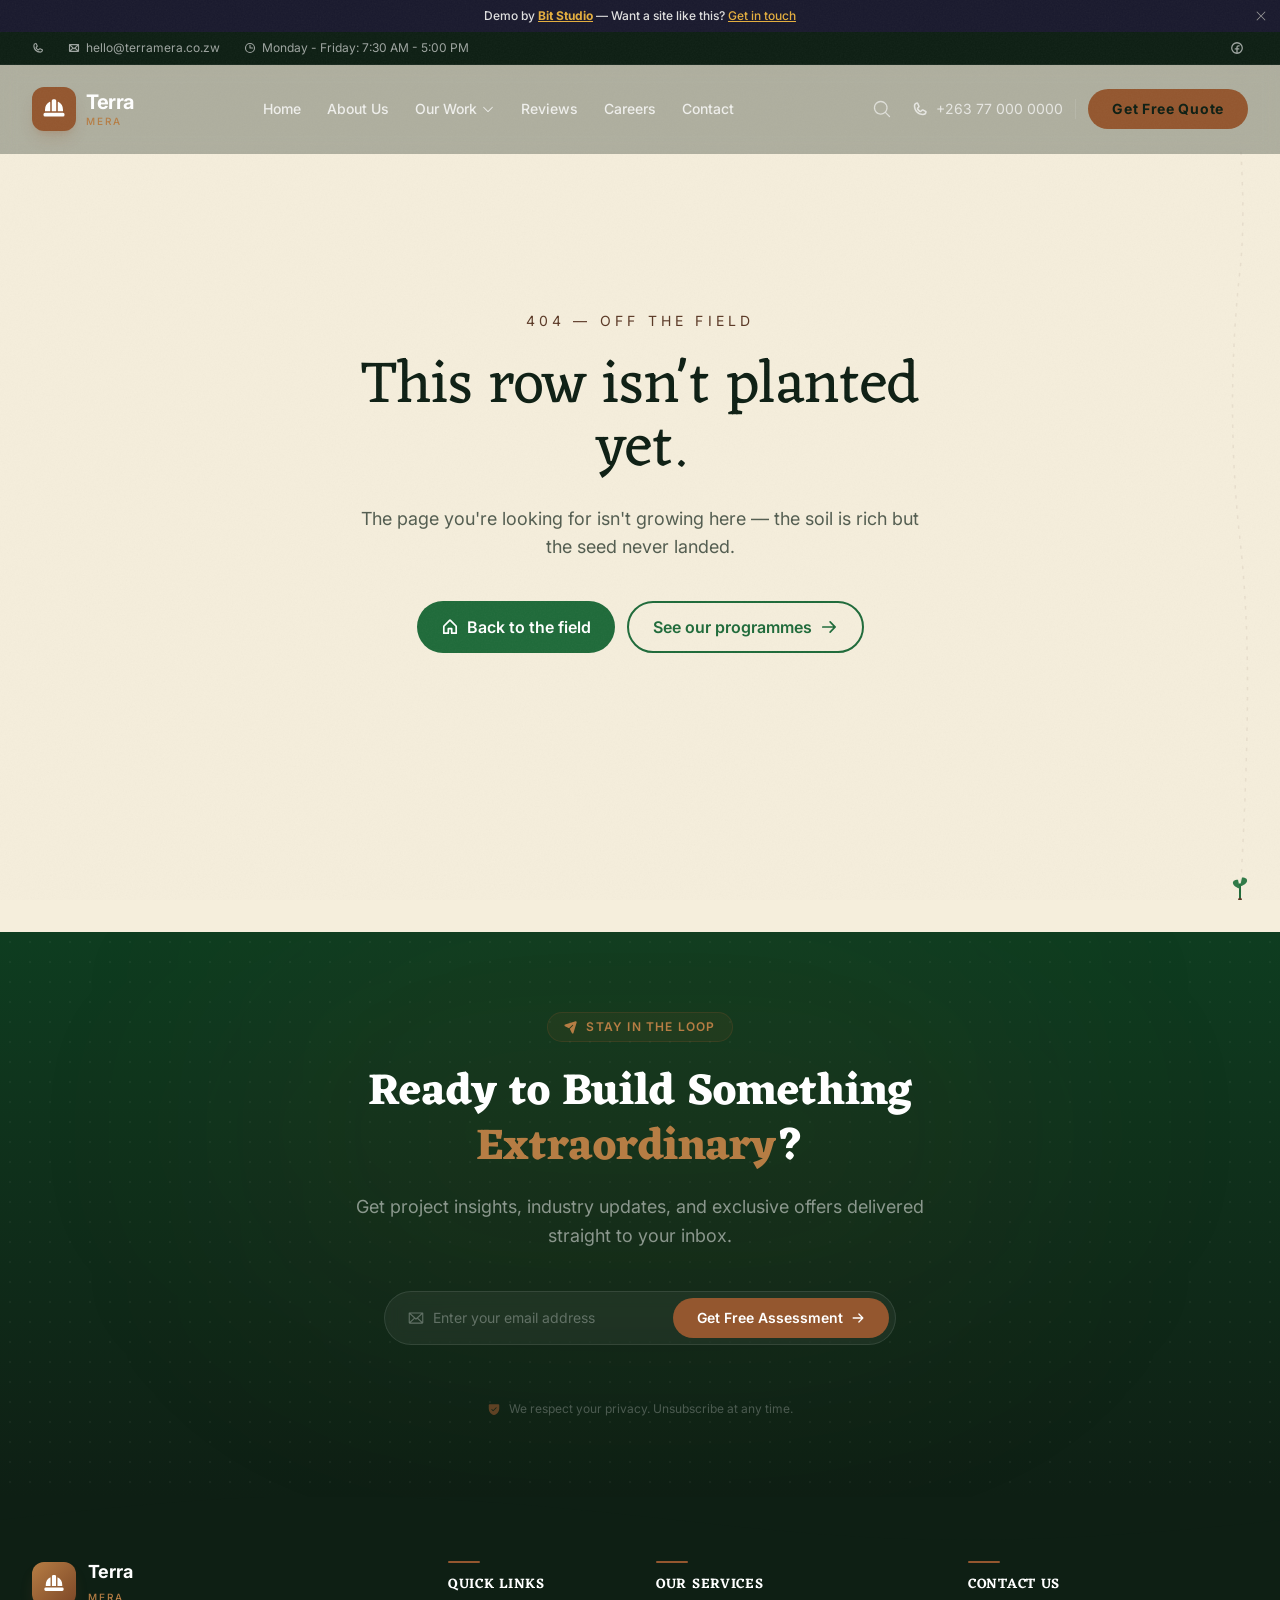
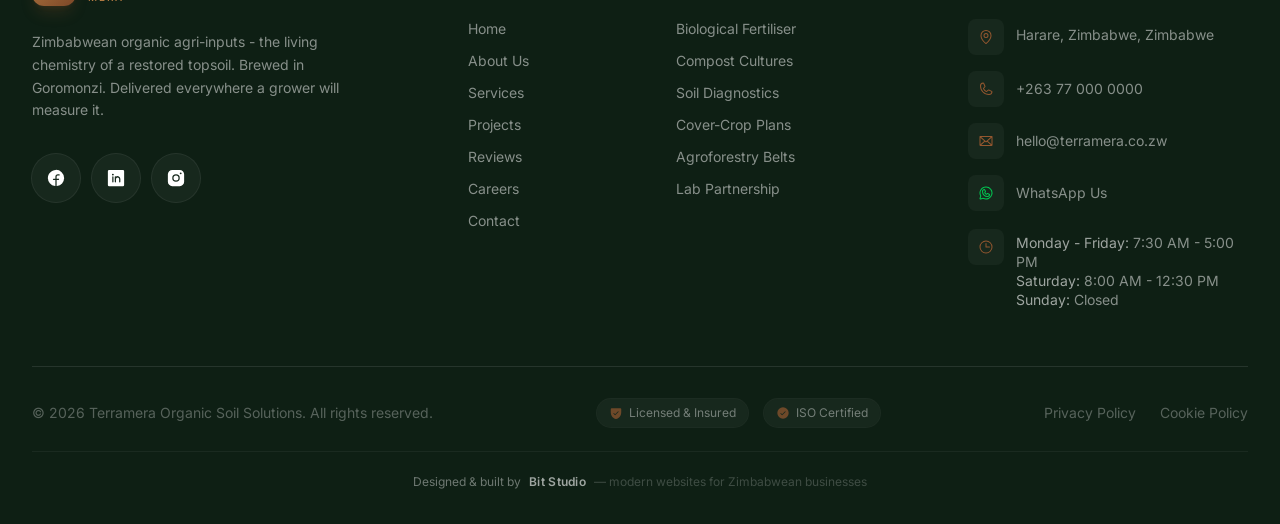
==== index.html @ 77922962 "Bit Studio deploy" ====
<!DOCTYPE html>
<html lang="en">
  <head>
    <meta charset="UTF-8" />
    <link rel="icon" type="image/svg+xml" href="/favicon.svg" />
    <meta name="viewport" content="width=device-width, initial-scale=1.0" />
    <meta name="theme-color" content="#1f6b3a" />
    <meta name="description" content="Terramera — Zimbabwean organic agri-inputs and soil-health specialists. Biological fertilisers, compost cultures and field-tested soil restoration programmes." />
    <meta name="keywords" content="organic fertiliser Zimbabwe, soil health Harare, compost tea, biological fertilizer, Zimbabwe agri inputs, soil restoration" />
    <meta property="og:title" content="Terramera — The soil before the seed." />
    <meta property="og:description" content="Organic agri-inputs and soil restoration programmes for Zimbabwean growers. Brewed in Goromonzi, delivered everywhere a grower will measure it." />
    <meta property="og:image" content="https://images.unsplash.com/photo-1500382017468-9049fed747ef?w=1200" />
    <meta property="og:type" content="website" />
    <meta name="twitter:card" content="summary_large_image" />
    <title>Terramera — The soil before the seed.</title>
    <link rel="preconnect" href="https://fonts.googleapis.com" />
    <link rel="preconnect" href="https://fonts.gstatic.com" crossorigin />
    <link href="https://fonts.googleapis.com/css2?family=Eczar:wght@400;500;600;700;800&family=Inter:wght@300;400;500;600;700;800&family=JetBrains+Mono:wght@400;500&display=swap" rel="stylesheet" />
    <script type="module" crossorigin src="/assets/index-DTd6dxFA.js"></script>
    <link rel="stylesheet" crossorigin href="/assets/index-k5PWh3HV.css">
  </head>
  <body>
    <div id="root"></div>
  </body>
</html>
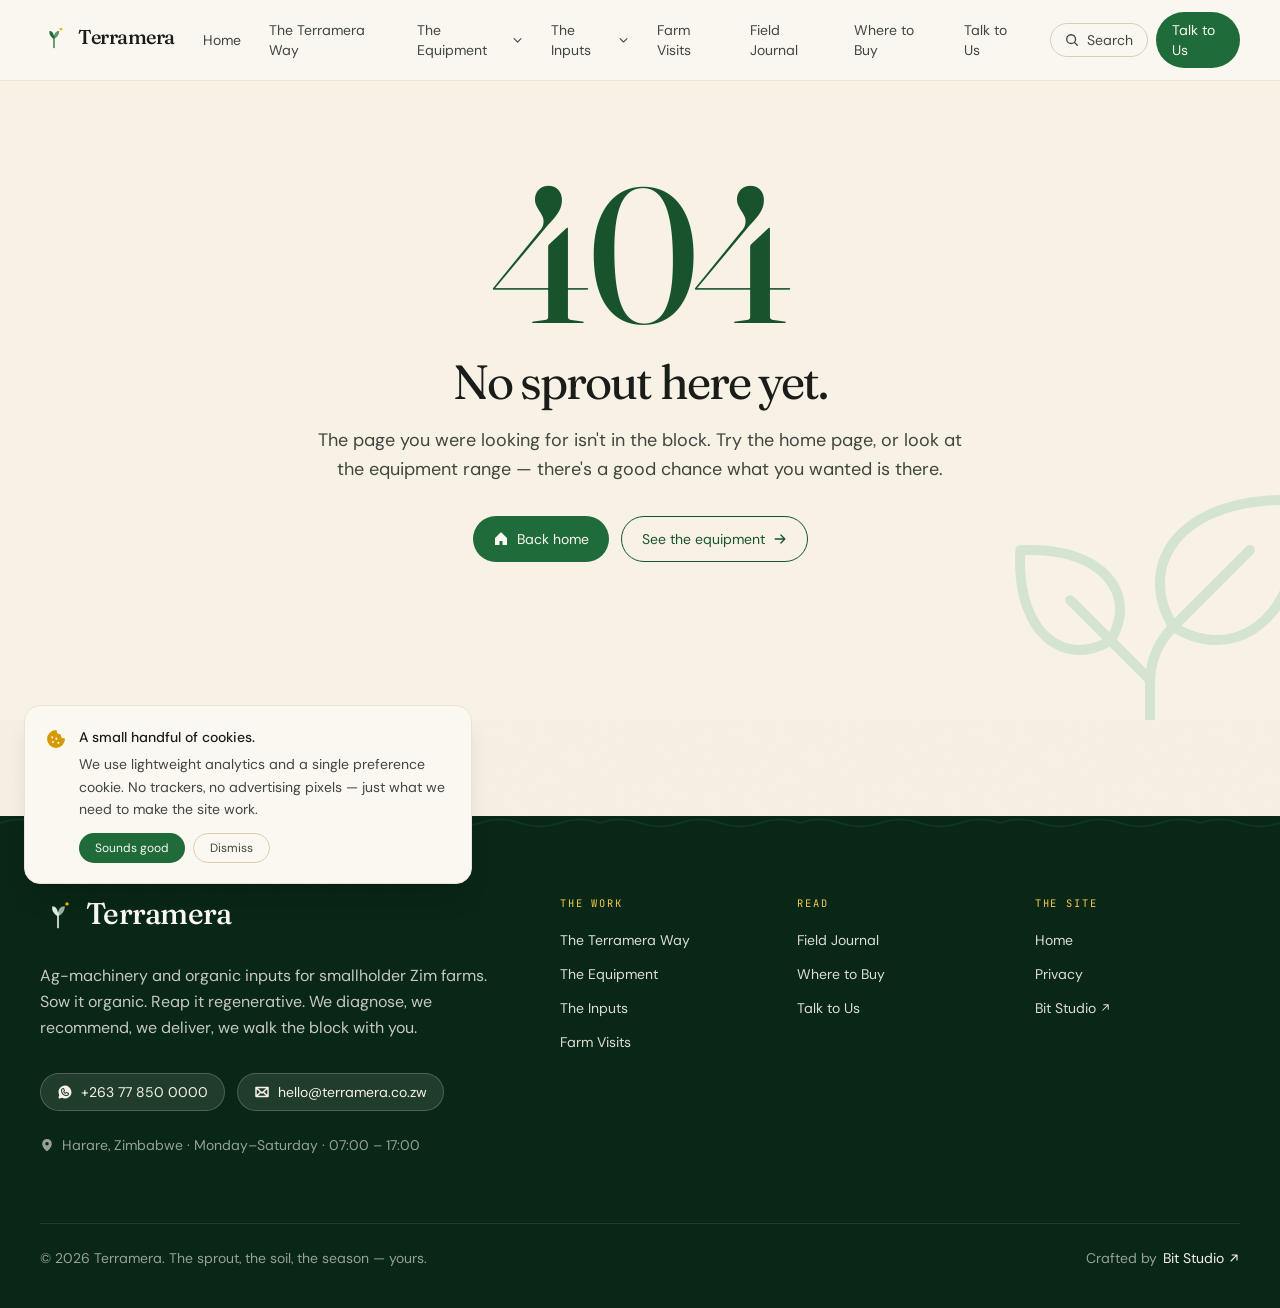
==== commit 867b6a0f: "Bespoke rebuild — pilot wave" ====
--- a/index.html
+++ b/index.html
@@ -3,21 +3,48 @@
   <head>
     <meta charset="UTF-8" />
     <link rel="icon" type="image/svg+xml" href="/favicon.svg" />
-    <meta name="viewport" content="width=device-width, initial-scale=1.0" />
+    <meta name="viewport" content="width=device-width, initial-scale=1.0, viewport-fit=cover" />
     <meta name="theme-color" content="#1f6b3a" />
-    <meta name="description" content="Terramera — Zimbabwean organic agri-inputs and soil-health specialists. Biological fertilisers, compost cultures and field-tested soil restoration programmes." />
-    <meta name="keywords" content="organic fertiliser Zimbabwe, soil health Harare, compost tea, biological fertilizer, Zimbabwe agri inputs, soil restoration" />
-    <meta property="og:title" content="Terramera — The soil before the seed." />
-    <meta property="og:description" content="Organic agri-inputs and soil restoration programmes for Zimbabwean growers. Brewed in Goromonzi, delivered everywhere a grower will measure it." />
-    <meta property="og:image" content="https://images.unsplash.com/photo-1500382017468-9049fed747ef?w=1200" />
+
+    <title>Terramera — Sow it organic. Reap it regenerative. Ag-machinery and inputs for the smallholder farm.</title>
+    <meta name="description" content="Terramera supplies tractor implements, organic seed and biofertilizer to smallholder Zimbabwean farms. Sow it organic. Reap it regenerative." />
+    <meta name="keywords" content="Terramera Zimbabwe, organic farming, smallholder, regenerative agriculture, tractor implements, biofertilizer, organic seed, compost, agroecology, Mashonaland, Harare" />
+    <meta name="author" content="Terramera" />
+    <meta name="robots" content="index, follow" />
+
     <meta property="og:type" content="website" />
+    <meta property="og:site_name" content="Terramera" />
+    <meta property="og:title" content="Terramera — Sow it organic. Reap it regenerative." />
+    <meta property="og:description" content="Ag-machinery and organic inputs for Zim smallholder and regenerative farms." />
+    <meta property="og:image" content="https://images.unsplash.com/photo-1605000797499-95a51c5269ae?w=1200&q=80" />
+    <meta property="og:url" content="https://terramera.co.zw" />
+
     <meta name="twitter:card" content="summary_large_image" />
-    <title>Terramera — The soil before the seed.</title>
+    <meta name="twitter:title" content="Terramera — Sow it organic. Reap it regenerative." />
+    <meta name="twitter:description" content="Tractor implements, organic seed, biofertilizer — for the farm that feeds the family." />
+    <meta name="twitter:image" content="https://images.unsplash.com/photo-1605000797499-95a51c5269ae?w=1200&q=80" />
+
     <link rel="preconnect" href="https://fonts.googleapis.com" />
     <link rel="preconnect" href="https://fonts.gstatic.com" crossorigin />
-    <link href="https://fonts.googleapis.com/css2?family=Eczar:wght@400;500;600;700;800&family=Inter:wght@300;400;500;600;700;800&family=JetBrains+Mono:wght@400;500&display=swap" rel="stylesheet" />
-    <script type="module" crossorigin src="/assets/index-DTd6dxFA.js"></script>
-    <link rel="stylesheet" crossorigin href="/assets/index-k5PWh3HV.css">
+    <!-- Pastoral pairing: Fraunces (warm editorial serif) + DM Sans (humanist body) + JetBrains Mono for tags/specs -->
+    <link href="https://fonts.googleapis.com/css2?family=Fraunces:ital,opsz,wght@0,9..144,300..900;1,9..144,300..900&family=DM+Sans:opsz,wght@9..40,300..700&family=JetBrains+Mono:wght@400;500&display=swap" rel="stylesheet" />
+
+    <script type="application/ld+json">
+      {
+        "@context": "https://schema.org",
+        "@type": "Organization",
+        "name": "Terramera",
+        "url": "https://terramera.co.zw",
+        "description": "Ag-machinery, organic seed and biofertilizer for smallholder Zimbabwean farms — regenerative agriculture inputs and equipment.",
+        "address": {
+          "@type": "PostalAddress",
+          "addressLocality": "Harare",
+          "addressCountry": "ZW"
+        }
+      }
+    </script>
+    <script type="module" crossorigin src="/assets/index-Cyd65JuT.js"></script>
+    <link rel="stylesheet" crossorigin href="/assets/index-BUFCz95d.css">
   </head>
   <body>
     <div id="root"></div>
--- a/assets/index-BUFCz95d.css
+++ b/assets/index-BUFCz95d.css
@@ -0,0 +1 @@
+/*! tailwindcss v4.3.0 | MIT License | https://tailwindcss.com */@layer properties{@supports (((-webkit-hyphens:none)) and (not (margin-trim:inline))) or ((-moz-orient:inline) and (not (color:rgb(from red r g b)))){*,:before,:after,::backdrop{--tw-space-y-reverse:0;--tw-border-style:solid;--tw-gradient-position:initial;--tw-gradient-from:#0000;--tw-gradient-via:#0000;--tw-gradient-to:#0000;--tw-gradient-stops:initial;--tw-gradient-via-stops:initial;--tw-gradient-from-position:0%;--tw-gradient-via-position:50%;--tw-gradient-to-position:100%;--tw-leading:initial;--tw-font-weight:initial;--tw-tracking:initial;--tw-shadow:0 0 #0000;--tw-shadow-color:initial;--tw-shadow-alpha:100%;--tw-inset-shadow:0 0 #0000;--tw-inset-shadow-color:initial;--tw-inset-shadow-alpha:100%;--tw-ring-color:initial;--tw-ring-shadow:0 0 #0000;--tw-inset-ring-color:initial;--tw-inset-ring-shadow:0 0 #0000;--tw-ring-inset:initial;--tw-ring-offset-width:0px;--tw-ring-offset-color:#fff;--tw-ring-offset-shadow:0 0 #0000;--tw-blur:initial;--tw-brightness:initial;--tw-contrast:initial;--tw-grayscale:initial;--tw-hue-rotate:initial;--tw-invert:initial;--tw-opacity:initial;--tw-saturate:initial;--tw-sepia:initial;--tw-drop-shadow:initial;--tw-drop-shadow-color:initial;--tw-drop-shadow-alpha:100%;--tw-drop-shadow-size:initial;--tw-backdrop-blur:initial;--tw-backdrop-brightness:initial;--tw-backdrop-contrast:initial;--tw-backdrop-grayscale:initial;--tw-backdrop-hue-rotate:initial;--tw-backdrop-invert:initial;--tw-backdrop-opacity:initial;--tw-backdrop-saturate:initial;--tw-backdrop-sepia:initial;--tw-duration:initial;--tw-translate-x:0;--tw-translate-y:0;--tw-translate-z:0;--tw-scale-x:1;--tw-scale-y:1;--tw-scale-z:1}}}@layer theme{:root,:host{--font-sans:ui-sans-serif, system-ui, sans-serif, "Apple Color Emoji", "Segoe UI Emoji", "Segoe UI Symbol", "Noto Color Emoji";--font-mono:"JetBrains Mono", ui-monospace, monospace;--spacing:.25rem;--container-md:28rem;--container-xl:36rem;--container-2xl:42rem;--container-3xl:48rem;--container-4xl:56rem;--container-5xl:64rem;--container-7xl:80rem;--text-xs:.75rem;--text-xs--line-height:calc(1 / .75);--text-sm:.875rem;--text-sm--line-height:calc(1.25 / .875);--text-base:1rem;--text-base--line-height: 1.5 ;--text-lg:1.125rem;--text-lg--line-height:calc(1.75 / 1.125);--text-xl:1.25rem;--text-xl--line-height:calc(1.75 / 1.25);--text-2xl:1.5rem;--text-2xl--line-height:calc(2 / 1.5);--text-3xl:1.875rem;--text-3xl--line-height: 1.2 ;--text-4xl:2.25rem;--text-4xl--line-height:calc(2.5 / 2.25);--text-5xl:3rem;--text-5xl--line-height:1;--text-6xl:3.75rem;--text-6xl--line-height:1;--text-7xl:4.5rem;--text-7xl--line-height:1;--font-weight-medium:500;--tracking-wider:.05em;--leading-tight:1.25;--leading-snug:1.375;--leading-relaxed:1.625;--radius-lg:.5rem;--radius-xl:.75rem;--radius-2xl:1rem;--radius-3xl:1.5rem;--blur-sm:8px;--blur-md:12px;--blur-3xl:64px;--default-transition-duration:.15s;--default-transition-timing-function:cubic-bezier(.4, 0, .2, 1);--default-font-family:var(--font-sans);--default-mono-font-family:var(--font-mono);--color-leaf-50:#f1f7f2;--color-leaf-200:#bfdcc6;--color-leaf-300:#95c2a1;--color-leaf-500:#338a4f;--color-leaf-600:#1f6b3a;--color-leaf-700:#18532d;--color-leaf-800:#103d21;--color-leaf-900:#082716;--color-leaf-950:#04140b;--color-sun-200:#fce08a;--color-sun-300:#faca4d;--color-sun-400:#f5b800;--color-sun-500:#d69a00;--color-paper-50:#fbf8f1;--color-paper-100:#f7f1e6;--color-paper-200:#ece3d0;--color-paper-300:#dbceae;--color-paper-400:#bfae83;--color-paper-500:#9a8458;--color-paper-600:#74633f;--color-paper-900:#15110a;--color-soil-500:#5c4515;--color-soil-700:#2a1d07;--color-ink:#1a1d19;--color-ink-soft:#41463e;--font-display:"Fraunces", "Georgia", serif;--font-body:"DM Sans", system-ui, sans-serif}}@layer base{*,:after,:before,::backdrop{box-sizing:border-box;border:0 solid;margin:0;padding:0}::file-selector-button{box-sizing:border-box;border:0 solid;margin:0;padding:0}html,:host{-webkit-text-size-adjust:100%;-moz-tab-size:4;tab-size:4;line-height:1.5;font-family:var(--default-font-family,ui-sans-serif, system-ui, sans-serif, "Apple Color Emoji", "Segoe UI Emoji", "Segoe UI Symbol", "Noto Color Emoji");font-feature-settings:var(--default-font-feature-settings,normal);font-variation-settings:var(--default-font-variation-settings,normal);-webkit-tap-highlight-color:transparent}hr{height:0;color:inherit;border-top-width:1px}abbr:where([title]){-webkit-text-decoration:underline dotted;text-decoration:underline dotted}h1,h2,h3,h4,h5,h6{font-size:inherit;font-weight:inherit}a{color:inherit;-webkit-text-decoration:inherit;text-decoration:inherit}b,strong{font-weight:bolder}code,kbd,samp,pre{font-family:var(--default-mono-font-family,ui-monospace, SFMono-Regular, Menlo, Monaco, Consolas, "Liberation Mono", "Courier New", monospace);font-feature-settings:var(--default-mono-font-feature-settings,normal);font-variation-settings:var(--default-mono-font-variation-settings,normal);font-size:1em}small{font-size:80%}sub,sup{vertical-align:baseline;font-size:75%;line-height:0;position:relative}sub{bottom:-.25em}sup{top:-.5em}table{text-indent:0;border-color:inherit;border-collapse:collapse}:-moz-focusring{outline:auto}progress{vertical-align:baseline}summary{display:list-item}ol,ul,menu{list-style:none}img,svg,video,canvas,audio,iframe,embed,object{vertical-align:middle;display:block}img,video{max-width:100%;height:auto}button,input,select,optgroup,textarea{font:inherit;font-feature-settings:inherit;font-variation-settings:inherit;letter-spacing:inherit;color:inherit;opacity:1;background-color:#0000;border-radius:0}::file-selector-button{font:inherit;font-feature-settings:inherit;font-variation-settings:inherit;letter-spacing:inherit;color:inherit;opacity:1;background-color:#0000;border-radius:0}:where(select:is([multiple],[size])) optgroup{font-weight:bolder}:where(select:is([multiple],[size])) optgroup option{padding-inline-start:20px}::file-selector-button{margin-inline-end:4px}::placeholder{opacity:1}@supports (not ((-webkit-appearance:-apple-pay-button))) or (contain-intrinsic-size:1px){::placeholder{color:currentColor}@supports (color:color-mix(in lab,red,red)){::placeholder{color:color-mix(in oklab,currentcolor 50%,transparent)}}}textarea{resize:vertical}::-webkit-search-decoration{-webkit-appearance:none}::-webkit-date-and-time-value{min-height:1lh;text-align:inherit}::-webkit-datetime-edit{display:inline-flex}::-webkit-datetime-edit-fields-wrapper{padding:0}::-webkit-datetime-edit{padding-block:0}::-webkit-datetime-edit-year-field{padding-block:0}::-webkit-datetime-edit-month-field{padding-block:0}::-webkit-datetime-edit-day-field{padding-block:0}::-webkit-datetime-edit-hour-field{padding-block:0}::-webkit-datetime-edit-minute-field{padding-block:0}::-webkit-datetime-edit-second-field{padding-block:0}::-webkit-datetime-edit-millisecond-field{padding-block:0}::-webkit-datetime-edit-meridiem-field{padding-block:0}::-webkit-calendar-picker-indicator{line-height:1}:-moz-ui-invalid{box-shadow:none}button,input:where([type=button],[type=reset],[type=submit]){-webkit-appearance:button;-moz-appearance:button;appearance:button}::file-selector-button{-webkit-appearance:button;-moz-appearance:button;appearance:button}::-webkit-inner-spin-button{height:auto}::-webkit-outer-spin-button{height:auto}[hidden]:where(:not([hidden=until-found])){display:none!important}}@layer components;@layer utilities{.pointer-events-none{pointer-events:none}.absolute{position:absolute}.fixed{position:fixed}.relative{position:relative}.static{position:static}.sticky{position:sticky}.inset-0{inset:calc(var(--spacing) * 0)}.inset-x-0{inset-inline:calc(var(--spacing) * 0)}.-top-3{top:calc(var(--spacing) * -3)}.-top-20{top:calc(var(--spacing) * -20)}.top-0{top:calc(var(--spacing) * 0)}.top-4{top:calc(var(--spacing) * 4)}.top-7{top:calc(var(--spacing) * 7)}.top-24{top:calc(var(--spacing) * 24)}.top-full{top:100%}.-right-3{right:calc(var(--spacing) * -3)}.-right-10{right:calc(var(--spacing) * -10)}.right-0{right:calc(var(--spacing) * 0)}.right-4{right:calc(var(--spacing) * 4)}.right-5{right:calc(var(--spacing) * 5)}.right-6{right:calc(var(--spacing) * 6)}.-bottom-5{bottom:calc(var(--spacing) * -5)}.-bottom-8{bottom:calc(var(--spacing) * -8)}.-bottom-10{bottom:calc(var(--spacing) * -10)}.bottom-4{bottom:calc(var(--spacing) * 4)}.bottom-5{bottom:calc(var(--spacing) * 5)}.bottom-6{bottom:calc(var(--spacing) * 6)}.-left-5{left:calc(var(--spacing) * -5)}.-left-6{left:calc(var(--spacing) * -6)}.-left-20{left:calc(var(--spacing) * -20)}.left-0{left:calc(var(--spacing) * 0)}.left-4{left:calc(var(--spacing) * 4)}.left-5{left:calc(var(--spacing) * 5)}.z-10{z-index:10}.z-20{z-index:20}.z-40{z-index:40}.z-50{z-index:50}.col-span-1{grid-column:span 1/span 1}.col-span-2{grid-column:span 2/span 2}.mx-auto{margin-inline:auto}.my-10{margin-block:calc(var(--spacing) * 10)}.mt-0\.5{margin-top:calc(var(--spacing) * .5)}.mt-1{margin-top:calc(var(--spacing) * 1)}.mt-1\.5{margin-top:calc(var(--spacing) * 1.5)}.mt-2{margin-top:calc(var(--spacing) * 2)}.mt-2\.5{margin-top:calc(var(--spacing) * 2.5)}.mt-3{margin-top:calc(var(--spacing) * 3)}.mt-4{margin-top:calc(var(--spacing) * 4)}.mt-5{margin-top:calc(var(--spacing) * 5)}.mt-6{margin-top:calc(var(--spacing) * 6)}.mt-7{margin-top:calc(var(--spacing) * 7)}.mt-8{margin-top:calc(var(--spacing) * 8)}.mt-10{margin-top:calc(var(--spacing) * 10)}.mt-12{margin-top:calc(var(--spacing) * 12)}.mt-14{margin-top:calc(var(--spacing) * 14)}.mt-16{margin-top:calc(var(--spacing) * 16)}.mt-24{margin-top:calc(var(--spacing) * 24)}.mb-1{margin-bottom:calc(var(--spacing) * 1)}.mb-2{margin-bottom:calc(var(--spacing) * 2)}.mb-3{margin-bottom:calc(var(--spacing) * 3)}.mb-4{margin-bottom:calc(var(--spacing) * 4)}.mb-5{margin-bottom:calc(var(--spacing) * 5)}.mb-6{margin-bottom:calc(var(--spacing) * 6)}.mb-8{margin-bottom:calc(var(--spacing) * 8)}.mb-12{margin-bottom:calc(var(--spacing) * 12)}.mb-14{margin-bottom:calc(var(--spacing) * 14)}.line-clamp-2{-webkit-line-clamp:2;-webkit-box-orient:vertical;display:-webkit-box;overflow:hidden}.line-clamp-3{-webkit-line-clamp:3;-webkit-box-orient:vertical;display:-webkit-box;overflow:hidden}.block{display:block}.flex{display:flex}.grid{display:grid}.hidden{display:none}.inline-block{display:inline-block}.inline-flex{display:inline-flex}.aspect-\[4\/3\]{aspect-ratio:4/3}.aspect-\[4\/5\]{aspect-ratio:4/5}.aspect-\[5\/4\]{aspect-ratio:5/4}.aspect-\[16\/9\]{aspect-ratio:16/9}.aspect-\[16\/10\]{aspect-ratio:16/10}.aspect-square{aspect-ratio:1}.h-3{height:calc(var(--spacing) * 3)}.h-8{height:calc(var(--spacing) * 8)}.h-9{height:calc(var(--spacing) * 9)}.h-10{height:calc(var(--spacing) * 10)}.h-11{height:calc(var(--spacing) * 11)}.h-12{height:calc(var(--spacing) * 12)}.h-14{height:calc(var(--spacing) * 14)}.h-16{height:calc(var(--spacing) * 16)}.h-\[40vh\]{height:40vh}.h-\[44vh\]{height:44vh}.h-\[520px\]{height:520px}.h-full{height:100%}.h-px{height:1px}.max-h-\[60vh\]{max-height:60vh}.min-h-\[80vh\]{min-height:80vh}.min-h-\[220px\]{min-height:220px}.min-h-\[420px\]{min-height:420px}.min-h-\[460px\]{min-height:460px}.min-h-screen{min-height:100vh}.w-1\/3{width:33.3333%}.w-8{width:calc(var(--spacing) * 8)}.w-9{width:calc(var(--spacing) * 9)}.w-10{width:calc(var(--spacing) * 10)}.w-11{width:calc(var(--spacing) * 11)}.w-12{width:calc(var(--spacing) * 12)}.w-14{width:calc(var(--spacing) * 14)}.w-\[520px\]{width:520px}.w-fit{width:fit-content}.w-full{width:100%}.max-w-2xl{max-width:var(--container-2xl)}.max-w-3xl{max-width:var(--container-3xl)}.max-w-4xl{max-width:var(--container-4xl)}.max-w-5xl{max-width:var(--container-5xl)}.max-w-7xl{max-width:var(--container-7xl)}.max-w-\[280px\]{max-width:280px}.max-w-md{max-width:var(--container-md)}.max-w-xl{max-width:var(--container-xl)}.min-w-0{min-width:calc(var(--spacing) * 0)}.min-w-\[280px\]{min-width:280px}.flex-1{flex:1}.flex-shrink-0{flex-shrink:0}.grow{flex-grow:1}.resize-none{resize:none}.grid-cols-2{grid-template-columns:repeat(2,minmax(0,1fr))}.grid-cols-3{grid-template-columns:repeat(3,minmax(0,1fr))}.flex-col{flex-direction:column}.flex-wrap{flex-wrap:wrap}.place-items-center{place-items:center}.place-items-start{place-items:start}.items-center{align-items:center}.items-end{align-items:flex-end}.items-start{align-items:flex-start}.justify-between{justify-content:space-between}.justify-center{justify-content:center}.justify-end{justify-content:flex-end}.gap-1{gap:calc(var(--spacing) * 1)}.gap-1\.5{gap:calc(var(--spacing) * 1.5)}.gap-2{gap:calc(var(--spacing) * 2)}.gap-2\.5{gap:calc(var(--spacing) * 2.5)}.gap-3{gap:calc(var(--spacing) * 3)}.gap-4{gap:calc(var(--spacing) * 4)}.gap-5{gap:calc(var(--spacing) * 5)}.gap-6{gap:calc(var(--spacing) * 6)}.gap-8{gap:calc(var(--spacing) * 8)}.gap-10{gap:calc(var(--spacing) * 10)}.gap-12{gap:calc(var(--spacing) * 12)}:where(.space-y-1\.5>:not(:last-child)){--tw-space-y-reverse:0;margin-block-start:calc(calc(var(--spacing) * 1.5) * var(--tw-space-y-reverse));margin-block-end:calc(calc(var(--spacing) * 1.5) * calc(1 - var(--tw-space-y-reverse)))}:where(.space-y-2>:not(:last-child)){--tw-space-y-reverse:0;margin-block-start:calc(calc(var(--spacing) * 2) * var(--tw-space-y-reverse));margin-block-end:calc(calc(var(--spacing) * 2) * calc(1 - var(--tw-space-y-reverse)))}:where(.space-y-2\.5>:not(:last-child)){--tw-space-y-reverse:0;margin-block-start:calc(calc(var(--spacing) * 2.5) * var(--tw-space-y-reverse));margin-block-end:calc(calc(var(--spacing) * 2.5) * calc(1 - var(--tw-space-y-reverse)))}:where(.space-y-3>:not(:last-child)){--tw-space-y-reverse:0;margin-block-start:calc(calc(var(--spacing) * 3) * var(--tw-space-y-reverse));margin-block-end:calc(calc(var(--spacing) * 3) * calc(1 - var(--tw-space-y-reverse)))}:where(.space-y-3\.5>:not(:last-child)){--tw-space-y-reverse:0;margin-block-start:calc(calc(var(--spacing) * 3.5) * var(--tw-space-y-reverse));margin-block-end:calc(calc(var(--spacing) * 3.5) * calc(1 - var(--tw-space-y-reverse)))}:where(.space-y-4>:not(:last-child)){--tw-space-y-reverse:0;margin-block-start:calc(calc(var(--spacing) * 4) * var(--tw-space-y-reverse));margin-block-end:calc(calc(var(--spacing) * 4) * calc(1 - var(--tw-space-y-reverse)))}:where(.space-y-5>:not(:last-child)){--tw-space-y-reverse:0;margin-block-start:calc(calc(var(--spacing) * 5) * var(--tw-space-y-reverse));margin-block-end:calc(calc(var(--spacing) * 5) * calc(1 - var(--tw-space-y-reverse)))}:where(.space-y-10>:not(:last-child)){--tw-space-y-reverse:0;margin-block-start:calc(calc(var(--spacing) * 10) * var(--tw-space-y-reverse));margin-block-end:calc(calc(var(--spacing) * 10) * calc(1 - var(--tw-space-y-reverse)))}:where(.space-y-12>:not(:last-child)){--tw-space-y-reverse:0;margin-block-start:calc(calc(var(--spacing) * 12) * var(--tw-space-y-reverse));margin-block-end:calc(calc(var(--spacing) * 12) * calc(1 - var(--tw-space-y-reverse)))}:where(.space-y-24>:not(:last-child)){--tw-space-y-reverse:0;margin-block-start:calc(calc(var(--spacing) * 24) * var(--tw-space-y-reverse));margin-block-end:calc(calc(var(--spacing) * 24) * calc(1 - var(--tw-space-y-reverse)))}.truncate{text-overflow:ellipsis;white-space:nowrap;overflow:hidden}.overflow-hidden{overflow:hidden}.overflow-y-auto{overflow-y:auto}.rounded{border-radius:.25rem}.rounded-2xl{border-radius:var(--radius-2xl)}.rounded-3xl{border-radius:var(--radius-3xl)}.rounded-full{border-radius:3.40282e38px}.rounded-lg{border-radius:var(--radius-lg)}.rounded-xl{border-radius:var(--radius-xl)}.rounded-r-2xl{border-top-right-radius:var(--radius-2xl);border-bottom-right-radius:var(--radius-2xl)}.border{border-style:var(--tw-border-style);border-width:1px}.border-y{border-block-style:var(--tw-border-style);border-block-width:1px}.border-t{border-top-style:var(--tw-border-style);border-top-width:1px}.border-b{border-bottom-style:var(--tw-border-style);border-bottom-width:1px}.border-l-4{border-left-style:var(--tw-border-style);border-left-width:4px}.border-leaf-600{border-color:var(--color-leaf-600)}.border-leaf-700{border-color:var(--color-leaf-700)}.border-paper-50\/10{border-color:#fbf8f11a}@supports (color:color-mix(in lab,red,red)){.border-paper-50\/10{border-color:color-mix(in oklab,var(--color-paper-50) 10%,transparent)}}.border-paper-50\/20{border-color:#fbf8f133}@supports (color:color-mix(in lab,red,red)){.border-paper-50\/20{border-color:color-mix(in oklab,var(--color-paper-50) 20%,transparent)}}.border-paper-50\/30{border-color:#fbf8f14d}@supports (color:color-mix(in lab,red,red)){.border-paper-50\/30{border-color:color-mix(in oklab,var(--color-paper-50) 30%,transparent)}}.border-paper-200{border-color:var(--color-paper-200)}.border-paper-300{border-color:var(--color-paper-300)}.bg-leaf-50{background-color:var(--color-leaf-50)}.bg-leaf-50\/10{background-color:#f1f7f21a}@supports (color:color-mix(in lab,red,red)){.bg-leaf-50\/10{background-color:color-mix(in oklab,var(--color-leaf-50) 10%,transparent)}}.bg-leaf-50\/70{background-color:#f1f7f2b3}@supports (color:color-mix(in lab,red,red)){.bg-leaf-50\/70{background-color:color-mix(in oklab,var(--color-leaf-50) 70%,transparent)}}.bg-leaf-50\/80{background-color:#f1f7f2cc}@supports (color:color-mix(in lab,red,red)){.bg-leaf-50\/80{background-color:color-mix(in oklab,var(--color-leaf-50) 80%,transparent)}}.bg-leaf-600{background-color:var(--color-leaf-600)}.bg-leaf-700{background-color:var(--color-leaf-700)}.bg-leaf-800\/60{background-color:#103d2199}@supports (color:color-mix(in lab,red,red)){.bg-leaf-800\/60{background-color:color-mix(in oklab,var(--color-leaf-800) 60%,transparent)}}.bg-leaf-900{background-color:var(--color-leaf-900)}.bg-leaf-950\/65{background-color:#04140ba6}@supports (color:color-mix(in lab,red,red)){.bg-leaf-950\/65{background-color:color-mix(in oklab,var(--color-leaf-950) 65%,transparent)}}.bg-leaf-950\/70{background-color:#04140bb3}@supports (color:color-mix(in lab,red,red)){.bg-leaf-950\/70{background-color:color-mix(in oklab,var(--color-leaf-950) 70%,transparent)}}.bg-paper-50{background-color:var(--color-paper-50)}.bg-paper-50\/15{background-color:#fbf8f126}@supports (color:color-mix(in lab,red,red)){.bg-paper-50\/15{background-color:color-mix(in oklab,var(--color-paper-50) 15%,transparent)}}.bg-paper-50\/85{background-color:#fbf8f1d9}@supports (color:color-mix(in lab,red,red)){.bg-paper-50\/85{background-color:color-mix(in oklab,var(--color-paper-50) 85%,transparent)}}.bg-paper-50\/95{background-color:#fbf8f1f2}@supports (color:color-mix(in lab,red,red)){.bg-paper-50\/95{background-color:color-mix(in oklab,var(--color-paper-50) 95%,transparent)}}.bg-paper-100{background-color:var(--color-paper-100)}.bg-paper-200{background-color:var(--color-paper-200)}.bg-paper-300{background-color:var(--color-paper-300)}.bg-soil-700{background-color:var(--color-soil-700)}.bg-sun-400{background-color:var(--color-sun-400)}.bg-transparent{background-color:#0000}.bg-gradient-to-br{--tw-gradient-position:to bottom right in oklab;background-image:linear-gradient(var(--tw-gradient-stops))}.bg-gradient-to-l{--tw-gradient-position:to left in oklab;background-image:linear-gradient(var(--tw-gradient-stops))}.bg-gradient-to-r{--tw-gradient-position:to right in oklab;background-image:linear-gradient(var(--tw-gradient-stops))}.bg-gradient-to-t{--tw-gradient-position:to top in oklab;background-image:linear-gradient(var(--tw-gradient-stops))}.from-leaf-900{--tw-gradient-from:var(--color-leaf-900);--tw-gradient-stops:var(--tw-gradient-via-stops,var(--tw-gradient-position), var(--tw-gradient-from) var(--tw-gradient-from-position), var(--tw-gradient-to) var(--tw-gradient-to-position))}.from-leaf-900\/85{--tw-gradient-from:#082716d9}@supports (color:color-mix(in lab,red,red)){.from-leaf-900\/85{--tw-gradient-from:color-mix(in oklab, var(--color-leaf-900) 85%, transparent)}}.from-leaf-900\/85{--tw-gradient-stops:var(--tw-gradient-via-stops,var(--tw-gradient-position), var(--tw-gradient-from) var(--tw-gradient-from-position), var(--tw-gradient-to) var(--tw-gradient-to-position))}.from-leaf-950{--tw-gradient-from:var(--color-leaf-950);--tw-gradient-stops:var(--tw-gradient-via-stops,var(--tw-gradient-position), var(--tw-gradient-from) var(--tw-gradient-from-position), var(--tw-gradient-to) var(--tw-gradient-to-position))}.from-leaf-950\/60{--tw-gradient-from:#04140b99}@supports (color:color-mix(in lab,red,red)){.from-leaf-950\/60{--tw-gradient-from:color-mix(in oklab, var(--color-leaf-950) 60%, transparent)}}.from-leaf-950\/60{--tw-gradient-stops:var(--tw-gradient-via-stops,var(--tw-gradient-position), var(--tw-gradient-from) var(--tw-gradient-from-position), var(--tw-gradient-to) var(--tw-gradient-to-position))}.via-leaf-900\/50{--tw-gradient-via:#08271680}@supports (color:color-mix(in lab,red,red)){.via-leaf-900\/50{--tw-gradient-via:color-mix(in oklab, var(--color-leaf-900) 50%, transparent)}}.via-leaf-900\/50{--tw-gradient-via-stops:var(--tw-gradient-position), var(--tw-gradient-from) var(--tw-gradient-from-position), var(--tw-gradient-via) var(--tw-gradient-via-position), var(--tw-gradient-to) var(--tw-gradient-to-position);--tw-gradient-stops:var(--tw-gradient-via-stops)}.via-leaf-950\/30{--tw-gradient-via:#04140b4d}@supports (color:color-mix(in lab,red,red)){.via-leaf-950\/30{--tw-gradient-via:color-mix(in oklab, var(--color-leaf-950) 30%, transparent)}}.via-leaf-950\/30{--tw-gradient-via-stops:var(--tw-gradient-position), var(--tw-gradient-from) var(--tw-gradient-from-position), var(--tw-gradient-via) var(--tw-gradient-via-position), var(--tw-gradient-to) var(--tw-gradient-to-position);--tw-gradient-stops:var(--tw-gradient-via-stops)}.via-leaf-950\/60{--tw-gradient-via:#04140b99}@supports (color:color-mix(in lab,red,red)){.via-leaf-950\/60{--tw-gradient-via:color-mix(in oklab, var(--color-leaf-950) 60%, transparent)}}.via-leaf-950\/60{--tw-gradient-via-stops:var(--tw-gradient-position), var(--tw-gradient-from) var(--tw-gradient-from-position), var(--tw-gradient-via) var(--tw-gradient-via-position), var(--tw-gradient-to) var(--tw-gradient-to-position);--tw-gradient-stops:var(--tw-gradient-via-stops)}.to-leaf-900\/65{--tw-gradient-to:#082716a6}@supports (color:color-mix(in lab,red,red)){.to-leaf-900\/65{--tw-gradient-to:color-mix(in oklab, var(--color-leaf-900) 65%, transparent)}}.to-leaf-900\/65{--tw-gradient-stops:var(--tw-gradient-via-stops,var(--tw-gradient-position), var(--tw-gradient-from) var(--tw-gradient-from-position), var(--tw-gradient-to) var(--tw-gradient-to-position))}.to-transparent{--tw-gradient-to:transparent;--tw-gradient-stops:var(--tw-gradient-via-stops,var(--tw-gradient-position), var(--tw-gradient-from) var(--tw-gradient-from-position), var(--tw-gradient-to) var(--tw-gradient-to-position))}.object-cover{object-fit:cover}.object-center{object-position:center}.p-1{padding:calc(var(--spacing) * 1)}.p-2{padding:calc(var(--spacing) * 2)}.p-4{padding:calc(var(--spacing) * 4)}.p-5{padding:calc(var(--spacing) * 5)}.p-6{padding:calc(var(--spacing) * 6)}.p-8{padding:calc(var(--spacing) * 8)}.px-2\.5{padding-inline:calc(var(--spacing) * 2.5)}.px-3{padding-inline:calc(var(--spacing) * 3)}.px-3\.5{padding-inline:calc(var(--spacing) * 3.5)}.px-4{padding-inline:calc(var(--spacing) * 4)}.px-5{padding-inline:calc(var(--spacing) * 5)}.px-6{padding-inline:calc(var(--spacing) * 6)}.px-7{padding-inline:calc(var(--spacing) * 7)}.py-1{padding-block:calc(var(--spacing) * 1)}.py-1\.5{padding-block:calc(var(--spacing) * 1.5)}.py-2{padding-block:calc(var(--spacing) * 2)}.py-3{padding-block:calc(var(--spacing) * 3)}.py-3\.5{padding-block:calc(var(--spacing) * 3.5)}.py-4{padding-block:calc(var(--spacing) * 4)}.py-6{padding-block:calc(var(--spacing) * 6)}.py-8{padding-block:calc(var(--spacing) * 8)}.py-10{padding-block:calc(var(--spacing) * 10)}.py-12{padding-block:calc(var(--spacing) * 12)}.py-16{padding-block:calc(var(--spacing) * 16)}.py-20{padding-block:calc(var(--spacing) * 20)}.py-24{padding-block:calc(var(--spacing) * 24)}.py-32{padding-block:calc(var(--spacing) * 32)}.pt-0{padding-top:calc(var(--spacing) * 0)}.pt-1{padding-top:calc(var(--spacing) * 1)}.pt-3{padding-top:calc(var(--spacing) * 3)}.pt-4{padding-top:calc(var(--spacing) * 4)}.pt-6{padding-top:calc(var(--spacing) * 6)}.pt-20{padding-top:calc(var(--spacing) * 20)}.pt-28{padding-top:calc(var(--spacing) * 28)}.pt-32{padding-top:calc(var(--spacing) * 32)}.pb-3{padding-bottom:calc(var(--spacing) * 3)}.pb-8{padding-bottom:calc(var(--spacing) * 8)}.pb-10{padding-bottom:calc(var(--spacing) * 10)}.pb-12{padding-bottom:calc(var(--spacing) * 12)}.pb-16{padding-bottom:calc(var(--spacing) * 16)}.pb-20{padding-bottom:calc(var(--spacing) * 20)}.pl-3{padding-left:calc(var(--spacing) * 3)}.text-center{text-align:center}.text-left{text-align:left}.font-display{font-family:var(--font-display)}.font-mono{font-family:var(--font-mono)}.text-2xl{font-size:var(--text-2xl);line-height:var(--tw-leading,var(--text-2xl--line-height))}.text-3xl{font-size:var(--text-3xl);line-height:var(--tw-leading,var(--text-3xl--line-height))}.text-4xl{font-size:var(--text-4xl);line-height:var(--tw-leading,var(--text-4xl--line-height))}.text-5xl{font-size:var(--text-5xl);line-height:var(--tw-leading,var(--text-5xl--line-height))}.text-base{font-size:var(--text-base);line-height:var(--tw-leading,var(--text-base--line-height))}.text-lg{font-size:var(--text-lg);line-height:var(--tw-leading,var(--text-lg--line-height))}.text-sm{font-size:var(--text-sm);line-height:var(--tw-leading,var(--text-sm--line-height))}.text-xl{font-size:var(--text-xl);line-height:var(--tw-leading,var(--text-xl--line-height))}.text-xs{font-size:var(--text-xs);line-height:var(--tw-leading,var(--text-xs--line-height))}.text-\[0\.6rem\]{font-size:.6rem}.text-\[0\.7rem\]{font-size:.7rem}.text-\[0\.62rem\]{font-size:.62rem}.text-\[0\.65rem\]{font-size:.65rem}.text-\[3\.4rem\]{font-size:3.4rem}.text-\[8rem\]{font-size:8rem}.leading-\[0\.95\]{--tw-leading:.95;line-height:.95}.leading-\[0\.96\]{--tw-leading:.96;line-height:.96}.leading-\[0\.98\]{--tw-leading:.98;line-height:.98}.leading-none{--tw-leading:1;line-height:1}.leading-relaxed{--tw-leading:var(--leading-relaxed);line-height:var(--leading-relaxed)}.leading-snug{--tw-leading:var(--leading-snug);line-height:var(--leading-snug)}.leading-tight{--tw-leading:var(--leading-tight);line-height:var(--leading-tight)}.font-medium{--tw-font-weight:var(--font-weight-medium);font-weight:var(--font-weight-medium)}.tracking-\[0\.18em\]{--tw-tracking:.18em;letter-spacing:.18em}.tracking-\[0\.22em\]{--tw-tracking:.22em;letter-spacing:.22em}.tracking-wider{--tw-tracking:var(--tracking-wider);letter-spacing:var(--tracking-wider)}.text-ink{color:var(--color-ink)}.text-ink-soft{color:var(--color-ink-soft)}.text-leaf-200{color:var(--color-leaf-200)}.text-leaf-300{color:var(--color-leaf-300)}.text-leaf-600{color:var(--color-leaf-600)}.text-leaf-700{color:var(--color-leaf-700)}.text-leaf-900{color:var(--color-leaf-900)}.text-leaf-950{color:var(--color-leaf-950)}.text-paper-50{color:var(--color-paper-50)}.text-paper-100{color:var(--color-paper-100)}.text-paper-100\/60{color:#f7f1e699}@supports (color:color-mix(in lab,red,red)){.text-paper-100\/60{color:color-mix(in oklab,var(--color-paper-100) 60%,transparent)}}.text-paper-100\/80{color:#f7f1e6cc}@supports (color:color-mix(in lab,red,red)){.text-paper-100\/80{color:color-mix(in oklab,var(--color-paper-100) 80%,transparent)}}.text-paper-100\/85{color:#f7f1e6d9}@supports (color:color-mix(in lab,red,red)){.text-paper-100\/85{color:color-mix(in oklab,var(--color-paper-100) 85%,transparent)}}.text-paper-100\/90{color:#f7f1e6e6}@supports (color:color-mix(in lab,red,red)){.text-paper-100\/90{color:color-mix(in oklab,var(--color-paper-100) 90%,transparent)}}.text-paper-400{color:var(--color-paper-400)}.text-paper-500{color:var(--color-paper-500)}.text-paper-600{color:var(--color-paper-600)}.text-soil-500{color:var(--color-soil-500)}.text-sun-300{color:var(--color-sun-300)}.text-sun-400{color:var(--color-sun-400)}.text-sun-500{color:var(--color-sun-500)}.uppercase{text-transform:uppercase}.italic{font-style:italic}.underline-offset-4{text-underline-offset:4px}.opacity-0{opacity:0}.opacity-20{opacity:.2}.opacity-25{opacity:.25}.opacity-50{opacity:.5}.opacity-60{opacity:.6}.opacity-80{opacity:.8}.mix-blend-luminosity{mix-blend-mode:luminosity}.shadow-2xl{--tw-shadow:0 25px 50px -12px var(--tw-shadow-color,#00000040);box-shadow:var(--tw-inset-shadow),var(--tw-inset-ring-shadow),var(--tw-ring-offset-shadow),var(--tw-ring-shadow),var(--tw-shadow)}.shadow-lg{--tw-shadow:0 10px 15px -3px var(--tw-shadow-color,#0000001a), 0 4px 6px -4px var(--tw-shadow-color,#0000001a);box-shadow:var(--tw-inset-shadow),var(--tw-inset-ring-shadow),var(--tw-ring-offset-shadow),var(--tw-ring-shadow),var(--tw-shadow)}.shadow-md{--tw-shadow:0 4px 6px -1px var(--tw-shadow-color,#0000001a), 0 2px 4px -2px var(--tw-shadow-color,#0000001a);box-shadow:var(--tw-inset-shadow),var(--tw-inset-ring-shadow),var(--tw-ring-offset-shadow),var(--tw-ring-shadow),var(--tw-shadow)}.shadow-sm{--tw-shadow:0 1px 3px 0 var(--tw-shadow-color,#0000001a), 0 1px 2px -1px var(--tw-shadow-color,#0000001a);box-shadow:var(--tw-inset-shadow),var(--tw-inset-ring-shadow),var(--tw-ring-offset-shadow),var(--tw-ring-shadow),var(--tw-shadow)}.shadow-xl{--tw-shadow:0 20px 25px -5px var(--tw-shadow-color,#0000001a), 0 8px 10px -6px var(--tw-shadow-color,#0000001a);box-shadow:var(--tw-inset-shadow),var(--tw-inset-ring-shadow),var(--tw-ring-offset-shadow),var(--tw-ring-shadow),var(--tw-shadow)}.ring-1{--tw-ring-shadow:var(--tw-ring-inset,) 0 0 0 calc(1px + var(--tw-ring-offset-width)) var(--tw-ring-color,currentcolor);box-shadow:var(--tw-inset-shadow),var(--tw-inset-ring-shadow),var(--tw-ring-offset-shadow),var(--tw-ring-shadow),var(--tw-shadow)}.shadow-leaf-900\/10{--tw-shadow-color:#0827161a}@supports (color:color-mix(in lab,red,red)){.shadow-leaf-900\/10{--tw-shadow-color:color-mix(in oklab, color-mix(in oklab, var(--color-leaf-900) 10%, transparent) var(--tw-shadow-alpha), transparent)}}.shadow-leaf-900\/15{--tw-shadow-color:#08271626}@supports (color:color-mix(in lab,red,red)){.shadow-leaf-900\/15{--tw-shadow-color:color-mix(in oklab, color-mix(in oklab, var(--color-leaf-900) 15%, transparent) var(--tw-shadow-alpha), transparent)}}.shadow-leaf-900\/20{--tw-shadow-color:#08271633}@supports (color:color-mix(in lab,red,red)){.shadow-leaf-900\/20{--tw-shadow-color:color-mix(in oklab, color-mix(in oklab, var(--color-leaf-900) 20%, transparent) var(--tw-shadow-alpha), transparent)}}.shadow-paper-900\/10{--tw-shadow-color:#15110a1a}@supports (color:color-mix(in lab,red,red)){.shadow-paper-900\/10{--tw-shadow-color:color-mix(in oklab, color-mix(in oklab, var(--color-paper-900) 10%, transparent) var(--tw-shadow-alpha), transparent)}}.ring-paper-200{--tw-ring-color:var(--color-paper-200)}.blur-3xl{--tw-blur:blur(var(--blur-3xl));filter:var(--tw-blur,) var(--tw-brightness,) var(--tw-contrast,) var(--tw-grayscale,) var(--tw-hue-rotate,) var(--tw-invert,) var(--tw-saturate,) var(--tw-sepia,) var(--tw-drop-shadow,)}.filter{filter:var(--tw-blur,) var(--tw-brightness,) var(--tw-contrast,) var(--tw-grayscale,) var(--tw-hue-rotate,) var(--tw-invert,) var(--tw-saturate,) var(--tw-sepia,) var(--tw-drop-shadow,)}.backdrop-blur-md{--tw-backdrop-blur:blur(var(--blur-md));-webkit-backdrop-filter:var(--tw-backdrop-blur,) var(--tw-backdrop-brightness,) var(--tw-backdrop-contrast,) var(--tw-backdrop-grayscale,) var(--tw-backdrop-hue-rotate,) var(--tw-backdrop-invert,) var(--tw-backdrop-opacity,) var(--tw-backdrop-saturate,) var(--tw-backdrop-sepia,);backdrop-filter:var(--tw-backdrop-blur,) var(--tw-backdrop-brightness,) var(--tw-backdrop-contrast,) var(--tw-backdrop-grayscale,) var(--tw-backdrop-hue-rotate,) var(--tw-backdrop-invert,) var(--tw-backdrop-opacity,) var(--tw-backdrop-saturate,) var(--tw-backdrop-sepia,)}.backdrop-blur-sm{--tw-backdrop-blur:blur(var(--blur-sm));-webkit-backdrop-filter:var(--tw-backdrop-blur,) var(--tw-backdrop-brightness,) var(--tw-backdrop-contrast,) var(--tw-backdrop-grayscale,) var(--tw-backdrop-hue-rotate,) var(--tw-backdrop-invert,) var(--tw-backdrop-opacity,) var(--tw-backdrop-saturate,) var(--tw-backdrop-sepia,);backdrop-filter:var(--tw-backdrop-blur,) var(--tw-backdrop-brightness,) var(--tw-backdrop-contrast,) var(--tw-backdrop-grayscale,) var(--tw-backdrop-hue-rotate,) var(--tw-backdrop-invert,) var(--tw-backdrop-opacity,) var(--tw-backdrop-saturate,) var(--tw-backdrop-sepia,)}.transition{transition-property:color,background-color,border-color,outline-color,text-decoration-color,fill,stroke,--tw-gradient-from,--tw-gradient-via,--tw-gradient-to,opacity,box-shadow,transform,translate,scale,rotate,filter,-webkit-backdrop-filter,backdrop-filter,display,content-visibility,overlay,pointer-events;transition-timing-function:var(--tw-ease,var(--default-transition-timing-function));transition-duration:var(--tw-duration,var(--default-transition-duration))}.transition-all{transition-property:all;transition-timing-function:var(--tw-ease,var(--default-transition-timing-function));transition-duration:var(--tw-duration,var(--default-transition-duration))}.transition-transform{transition-property:transform,translate,scale,rotate;transition-timing-function:var(--tw-ease,var(--default-transition-timing-function));transition-duration:var(--tw-duration,var(--default-transition-duration))}.duration-300{--tw-duration:.3s;transition-duration:.3s}.duration-700{--tw-duration:.7s;transition-duration:.7s}.outline-none{--tw-outline-style:none;outline-style:none}@media(hover:hover){.group-hover\:translate-x-0\.5:is(:where(.group):hover *){--tw-translate-x:calc(var(--spacing) * .5);translate:var(--tw-translate-x) var(--tw-translate-y)}.group-hover\:scale-105:is(:where(.group):hover *){--tw-scale-x:105%;--tw-scale-y:105%;--tw-scale-z:105%;scale:var(--tw-scale-x) var(--tw-scale-y)}.group-hover\:gap-2\.5:is(:where(.group):hover *){gap:calc(var(--spacing) * 2.5)}.group-hover\:gap-3:is(:where(.group):hover *){gap:calc(var(--spacing) * 3)}.group-hover\:text-leaf-700:is(:where(.group):hover *){color:var(--color-leaf-700)}.group-hover\:opacity-100:is(:where(.group):hover *){opacity:1}}.placeholder\:text-paper-500::placeholder{color:var(--color-paper-500)}.last\:border-b-0:last-child{border-bottom-style:var(--tw-border-style);border-bottom-width:0}.last\:pb-0:last-child{padding-bottom:calc(var(--spacing) * 0)}@media(hover:hover){.hover\:scale-105:hover{--tw-scale-x:105%;--tw-scale-y:105%;--tw-scale-z:105%;scale:var(--tw-scale-x) var(--tw-scale-y)}.hover\:gap-2:hover{gap:calc(var(--spacing) * 2)}.hover\:gap-3:hover{gap:calc(var(--spacing) * 3)}.hover\:border-leaf-500:hover{border-color:var(--color-leaf-500)}.hover\:border-leaf-600:hover{border-color:var(--color-leaf-600)}.hover\:border-sun-300\/60:hover{border-color:#faca4d99}@supports (color:color-mix(in lab,red,red)){.hover\:border-sun-300\/60:hover{border-color:color-mix(in oklab,var(--color-sun-300) 60%,transparent)}}.hover\:bg-leaf-50:hover{background-color:var(--color-leaf-50)}.hover\:bg-leaf-50\/20:hover{background-color:#f1f7f233}@supports (color:color-mix(in lab,red,red)){.hover\:bg-leaf-50\/20:hover{background-color:color-mix(in oklab,var(--color-leaf-50) 20%,transparent)}}.hover\:bg-leaf-700:hover{background-color:var(--color-leaf-700)}.hover\:bg-paper-50\/10:hover{background-color:#fbf8f11a}@supports (color:color-mix(in lab,red,red)){.hover\:bg-paper-50\/10:hover{background-color:color-mix(in oklab,var(--color-paper-50) 10%,transparent)}}.hover\:bg-paper-200:hover{background-color:var(--color-paper-200)}.hover\:bg-paper-200\/60:hover{background-color:#ece3d099}@supports (color:color-mix(in lab,red,red)){.hover\:bg-paper-200\/60:hover{background-color:color-mix(in oklab,var(--color-paper-200) 60%,transparent)}}.hover\:bg-sun-300:hover{background-color:var(--color-sun-300)}.hover\:text-ink:hover{color:var(--color-ink)}.hover\:text-leaf-700:hover{color:var(--color-leaf-700)}.hover\:text-sun-200:hover{color:var(--color-sun-200)}.hover\:underline:hover{text-decoration-line:underline}.hover\:opacity-90:hover{opacity:.9}}.focus\:border-leaf-600:focus{border-color:var(--color-leaf-600)}.focus\:outline-none:focus{--tw-outline-style:none;outline-style:none}@media(min-width:40rem){.sm\:right-auto{right:auto}.sm\:-left-10{left:calc(var(--spacing) * -10)}.sm\:left-6{left:calc(var(--spacing) * 6)}.sm\:inline{display:inline}.sm\:h-\[48vh\]{height:48vh}.sm\:h-\[52vh\]{height:52vh}.sm\:max-w-md{max-width:var(--container-md)}.sm\:grid-cols-2{grid-template-columns:repeat(2,minmax(0,1fr))}.sm\:grid-cols-3{grid-template-columns:repeat(3,minmax(0,1fr))}.sm\:flex-row{flex-direction:row}.sm\:place-items-center{place-items:center}.sm\:items-center{align-items:center}.sm\:justify-between{justify-content:space-between}.sm\:justify-end{justify-content:flex-end}.sm\:gap-6{gap:calc(var(--spacing) * 6)}:where(.sm\:space-y-32>:not(:last-child)){--tw-space-y-reverse:0;margin-block-start:calc(calc(var(--spacing) * 32) * var(--tw-space-y-reverse));margin-block-end:calc(calc(var(--spacing) * 32) * calc(1 - var(--tw-space-y-reverse)))}.sm\:p-5{padding:calc(var(--spacing) * 5)}.sm\:p-8{padding:calc(var(--spacing) * 8)}.sm\:p-10{padding:calc(var(--spacing) * 10)}.sm\:p-12{padding:calc(var(--spacing) * 12)}.sm\:px-6{padding-inline:calc(var(--spacing) * 6)}.sm\:py-20{padding-block:calc(var(--spacing) * 20)}.sm\:py-24{padding-block:calc(var(--spacing) * 24)}.sm\:py-28{padding-block:calc(var(--spacing) * 28)}.sm\:py-32{padding-block:calc(var(--spacing) * 32)}.sm\:pt-0{padding-top:calc(var(--spacing) * 0)}.sm\:text-right{text-align:right}.sm\:text-2xl{font-size:var(--text-2xl);line-height:var(--tw-leading,var(--text-2xl--line-height))}.sm\:text-4xl{font-size:var(--text-4xl);line-height:var(--tw-leading,var(--text-4xl--line-height))}.sm\:text-5xl{font-size:var(--text-5xl);line-height:var(--tw-leading,var(--text-5xl--line-height))}.sm\:text-6xl{font-size:var(--text-6xl);line-height:var(--tw-leading,var(--text-6xl--line-height))}.sm\:text-7xl{font-size:var(--text-7xl);line-height:var(--tw-leading,var(--text-7xl--line-height))}.sm\:text-xl{font-size:var(--text-xl);line-height:var(--tw-leading,var(--text-xl--line-height))}.sm\:text-xs{font-size:var(--text-xs);line-height:var(--tw-leading,var(--text-xs--line-height))}.sm\:text-\[0\.78rem\]{font-size:.78rem}.sm\:text-\[12rem\]{font-size:12rem}}@media(min-width:48rem){.md\:block{display:block}.md\:inline-flex{display:inline-flex}.md\:grid-cols-2{grid-template-columns:repeat(2,minmax(0,1fr))}.md\:grid-cols-3{grid-template-columns:repeat(3,minmax(0,1fr))}.md\:grid-cols-4{grid-template-columns:repeat(4,minmax(0,1fr))}.md\:gap-5{gap:calc(var(--spacing) * 5)}.md\:pt-0{padding-top:calc(var(--spacing) * 0)}.md\:text-5xl{font-size:var(--text-5xl);line-height:var(--tw-leading,var(--text-5xl--line-height))}}@media(min-width:64rem){.lg\:col-span-5{grid-column:span 5/span 5}.lg\:col-span-6{grid-column:span 6/span 6}.lg\:col-span-7{grid-column:span 7/span 7}.lg\:flex{display:flex}.lg\:grid{display:grid}.lg\:hidden{display:none}.lg\:inline{display:inline}.lg\:aspect-auto{aspect-ratio:auto}.lg\:h-20{height:calc(var(--spacing) * 20)}.lg\:w-1\/2{width:50%}.lg\:grid-cols-2{grid-template-columns:repeat(2,minmax(0,1fr))}.lg\:grid-cols-3{grid-template-columns:repeat(3,minmax(0,1fr))}.lg\:grid-cols-4{grid-template-columns:repeat(4,minmax(0,1fr))}.lg\:grid-cols-12{grid-template-columns:repeat(12,minmax(0,1fr))}.lg\:flex-row{flex-direction:row}.lg\:flex-row-reverse{flex-direction:row-reverse}.lg\:items-center{align-items:center}.lg\:gap-14{gap:calc(var(--spacing) * 14)}.lg\:px-10{padding-inline:calc(var(--spacing) * 10)}.lg\:pt-12{padding-top:calc(var(--spacing) * 12)}.lg\:pt-32{padding-top:calc(var(--spacing) * 32)}.lg\:pt-40{padding-top:calc(var(--spacing) * 40)}.lg\:pb-24{padding-bottom:calc(var(--spacing) * 24)}.lg\:text-6xl{font-size:var(--text-6xl);line-height:var(--tw-leading,var(--text-6xl--line-height))}.lg\:text-7xl{font-size:var(--text-7xl);line-height:var(--tw-leading,var(--text-7xl--line-height))}.lg\:text-\[5\.5rem\]{font-size:5.5rem}.lg\:text-\[6\.5rem\]{font-size:6.5rem}.lg\:text-\[6rem\]{font-size:6rem}.lg\:\[direction\:ltr\]{direction:ltr}.lg\:\[direction\:rtl\]{direction:rtl}}@media(min-width:80rem){.xl\:text-\[7\.5rem\]{font-size:7.5rem}}}*{-webkit-font-smoothing:antialiased;-moz-osx-font-smoothing:grayscale}html{scroll-behavior:smooth;background:var(--color-paper-100)}body{font-family:var(--font-body);color:var(--color-ink);background:var(--color-paper-100);font-feature-settings:"ss01" on,"ss02" on;margin:0;overflow-x:hidden}::selection{background:var(--color-leaf-600);color:var(--color-paper-50)}::-webkit-scrollbar{width:10px;height:10px}::-webkit-scrollbar-track{background:var(--color-paper-200)}::-webkit-scrollbar-thumb{background:var(--color-leaf-600);border-radius:6px}::-webkit-scrollbar-thumb:hover{background:var(--color-leaf-700)}.font-display{font-family:var(--font-display);font-optical-sizing:auto;font-feature-settings:"ss01" on,"ss06" on}.font-mono{font-family:var(--font-mono)}.tracking-tight-display{letter-spacing:-.025em}.tracking-tighter-display{letter-spacing:-.04em}.worm-trail-stroke{stroke-dasharray:6 8;stroke-dashoffset:0;animation:20s linear infinite worm-crawl}@keyframes worm-crawl{to{stroke-dashoffset:-280px}}.paper-grain:before{content:"";pointer-events:none;z-index:1;opacity:.05;background-image:url("data:image/svg+xml;utf8,<svg xmlns='http://www.w3.org/2000/svg' width='240' height='240'><filter id='n'><feTurbulence type='fractalNoise' baseFrequency='0.85' numOctaves='2' stitchTiles='stitch'/><feColorMatrix values='0 0 0 0 0.16  0 0 0 0 0.11  0 0 0 0 0.05  0 0 0 0.55 0'/></filter><rect width='100%25' height='100%25' filter='url(%23n)'/></svg>");position:fixed;top:0;right:0;bottom:0;left:0}.divider-squiggle{background-image:url("data:image/svg+xml;utf8,<svg xmlns='http://www.w3.org/2000/svg' viewBox='0 0 200 14' preserveAspectRatio='none'><path d='M 0 7 Q 20 0 40 7 T 80 7 T 120 7 T 160 7 T 200 7' stroke='%231f6b3a' stroke-width='1.5' fill='none' opacity='0.5'/></svg>");background-repeat:repeat-x;background-size:200px 14px;width:100%;height:14px}*{transition-timing-function:cubic-bezier(.4,0,.2,1)}h1,h2,h3{font-family:var(--font-display);font-optical-sizing:auto;letter-spacing:-.02em;color:var(--color-ink)}.eyebrow{font-family:var(--font-mono);letter-spacing:.18em;text-transform:uppercase;color:var(--color-leaf-700);font-size:.72rem}.field-rule{background-image:linear-gradient(to bottom,transparent 23px,var(--color-paper-300) 23px,var(--color-paper-300) 24px);background-repeat:repeat-y;background-size:100% 24px}@property --tw-space-y-reverse{syntax:"*";inherits:false;initial-value:0}@property --tw-border-style{syntax:"*";inherits:false;initial-value:solid}@property --tw-gradient-position{syntax:"*";inherits:false}@property --tw-gradient-from{syntax:"<color>";inherits:false;initial-value:#0000}@property --tw-gradient-via{syntax:"<color>";inherits:false;initial-value:#0000}@property --tw-gradient-to{syntax:"<color>";inherits:false;initial-value:#0000}@property --tw-gradient-stops{syntax:"*";inherits:false}@property --tw-gradient-via-stops{syntax:"*";inherits:false}@property --tw-gradient-from-position{syntax:"<length-percentage>";inherits:false;initial-value:0%}@property --tw-gradient-via-position{syntax:"<length-percentage>";inherits:false;initial-value:50%}@property --tw-gradient-to-position{syntax:"<length-percentage>";inherits:false;initial-value:100%}@property --tw-leading{syntax:"*";inherits:false}@property --tw-font-weight{syntax:"*";inherits:false}@property --tw-tracking{syntax:"*";inherits:false}@property --tw-shadow{syntax:"*";inherits:false;initial-value:0 0 #0000}@property --tw-shadow-color{syntax:"*";inherits:false}@property --tw-shadow-alpha{syntax:"<percentage>";inherits:false;initial-value:100%}@property --tw-inset-shadow{syntax:"*";inherits:false;initial-value:0 0 #0000}@property --tw-inset-shadow-color{syntax:"*";inherits:false}@property --tw-inset-shadow-alpha{syntax:"<percentage>";inherits:false;initial-value:100%}@property --tw-ring-color{syntax:"*";inherits:false}@property --tw-ring-shadow{syntax:"*";inherits:false;initial-value:0 0 #0000}@property --tw-inset-ring-color{syntax:"*";inherits:false}@property --tw-inset-ring-shadow{syntax:"*";inherits:false;initial-value:0 0 #0000}@property --tw-ring-inset{syntax:"*";inherits:false}@property --tw-ring-offset-width{syntax:"<length>";inherits:false;initial-value:0}@property --tw-ring-offset-color{syntax:"*";inherits:false;initial-value:#fff}@property --tw-ring-offset-shadow{syntax:"*";inherits:false;initial-value:0 0 #0000}@property --tw-blur{syntax:"*";inherits:false}@property --tw-brightness{syntax:"*";inherits:false}@property --tw-contrast{syntax:"*";inherits:false}@property --tw-grayscale{syntax:"*";inherits:false}@property --tw-hue-rotate{syntax:"*";inherits:false}@property --tw-invert{syntax:"*";inherits:false}@property --tw-opacity{syntax:"*";inherits:false}@property --tw-saturate{syntax:"*";inherits:false}@property --tw-sepia{syntax:"*";inherits:false}@property --tw-drop-shadow{syntax:"*";inherits:false}@property --tw-drop-shadow-color{syntax:"*";inherits:false}@property --tw-drop-shadow-alpha{syntax:"<percentage>";inherits:false;initial-value:100%}@property --tw-drop-shadow-size{syntax:"*";inherits:false}@property --tw-backdrop-blur{syntax:"*";inherits:false}@property --tw-backdrop-brightness{syntax:"*";inherits:false}@property --tw-backdrop-contrast{syntax:"*";inherits:false}@property --tw-backdrop-grayscale{syntax:"*";inherits:false}@property --tw-backdrop-hue-rotate{syntax:"*";inherits:false}@property --tw-backdrop-invert{syntax:"*";inherits:false}@property --tw-backdrop-opacity{syntax:"*";inherits:false}@property --tw-backdrop-saturate{syntax:"*";inherits:false}@property --tw-backdrop-sepia{syntax:"*";inherits:false}@property --tw-duration{syntax:"*";inherits:false}@property --tw-translate-x{syntax:"*";inherits:false;initial-value:0}@property --tw-translate-y{syntax:"*";inherits:false;initial-value:0}@property --tw-translate-z{syntax:"*";inherits:false;initial-value:0}@property --tw-scale-x{syntax:"*";inherits:false;initial-value:1}@property --tw-scale-y{syntax:"*";inherits:false;initial-value:1}@property --tw-scale-z{syntax:"*";inherits:false;initial-value:1}
